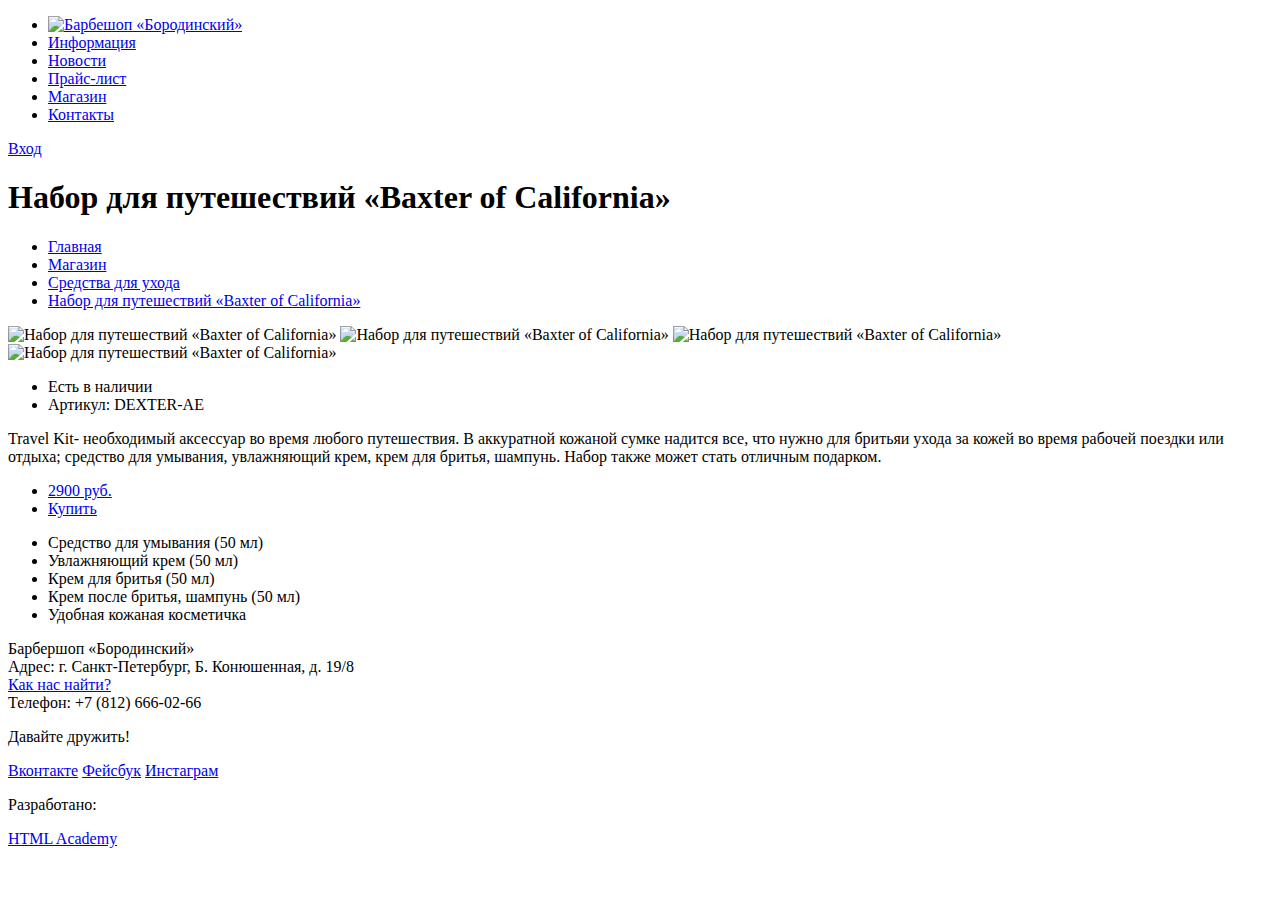
==== catalog-item.html @ 82d28aa1 "страница товара" ====
<!DOCTYPE html>
<html lang="ru">
<head>
	<meta charset="UTF-8">
	<title>Барбершоп «Бородинский»</title>
</head>
<body>
	<header class="main-header">
		<div class="container">
			<nav class="main-navigation">
				<ul>
					<li>
						<a href="index.html"><img src="http://placehold.it/150x100" alt="Барбешоп «Бородинский»"></a>
					</li>
					<li>
						<a href="#">Информация</a>
					</li>
					<li>
						<a href="#">Новости</a>
					</li>
					<li>
						<a href="#">Прайс-лист</a>
					</li>
					<li>
						<a href="#">Магазин</a>
					</li>
					<li>
						<a href="#">Контакты</a>
					</li>
				</ul>
			</nav>
			<div class="user-block">
				<a class="login" href="#">Вход</a>
			</div>
		</div>
	</header>
	<main class="container">
		<h1>Набор для путешествий «Baxter of California»</h1>
		<ul class="breadcrumbs">
			<li>
				<a href="index.html">Главная</a>
			</li>
			<li>
				<a href="#">Магазин</a>
			</li>
			<li>
				<a href="#">Средства для ухода</a>
			</li>
			<li>
				<a href="#">Набор для путешествий «Baxter of California»</a>
			</li>
		</ul>
		<div class="product-box">
			<img src="http://placehold.it/300x400" alt="Набор для путешествий «Baxter of California»">
			<img src="http://placehold.it/150x100" alt="Набор для путешествий «Baxter of California»">
			<img src="http://placehold.it/150x100" alt="Набор для путешествий «Baxter of California»">
			<img src="http://placehold.it/150x100" alt="Набор для путешествий «Baxter of California»">
		</div>
		<div class="info">
			<ul>
				<li>Есть в наличии</li>
				<li>Артикул: DEXTER-AE</li>
			</ul>
			<p>
				Travel Kit- необходимый аксессуар во время любого путешествия. В аккуратной кожаной сумке надится все, что нужно для бритьяи ухода за кожей во время рабочей поездки или отдыха; средство для умывания, увлажняющий крем, крем для бритья, шампунь. Набор также может стать отличным подарком.
			</p>
			<ul class="price">
				<li>
					<a href="#">2900 руб.</a>
				</li>
				<li>
					<a href="#">Купить</a>
				</li>
			</ul>
			<ul class="product-item">
				<li>Средство для умывания (50 мл)</li>
				<li>Увлажняющий крем (50 мл)</li>
				<li>Крем для бритья (50 мл)</li>
				<li>Крем после бритья, шампунь (50 мл)</li>
				<li>Удобная кожаная косметичка</li>
			</ul>
		</div>
	</main>
	<footer class="main-footer">
      <div class="container">
        <section class="footer-contacts">
          Барбершоп «Бородинский»<br>
          Адрес: г. Санкт-Петербург, Б. Конюшенная, д. 19/8<br>
          <a href="#">Как нас найти?</a><br>
          Телефон: +7 (812) 666-02-66
        </section>
        <section class="footer-social">
          <p>Давайте дружить!</p>
          <a class="social-btn social-btn-vk" href="#">Вконтакте</a>
          <a class="social-btn social-btn-fb" href="#">Фейсбук</a>
          <a class="social-btn social-btn-inst" href="#">Инстаграм</a>
        </section>
        <section class="footer-copyright">
          <p>Разработано:</p>
          <a class="btn" href="https://htmlacademy.ru">HTML Academy</a>
        </section>
      </div>
    </footer>
</body>
</html>
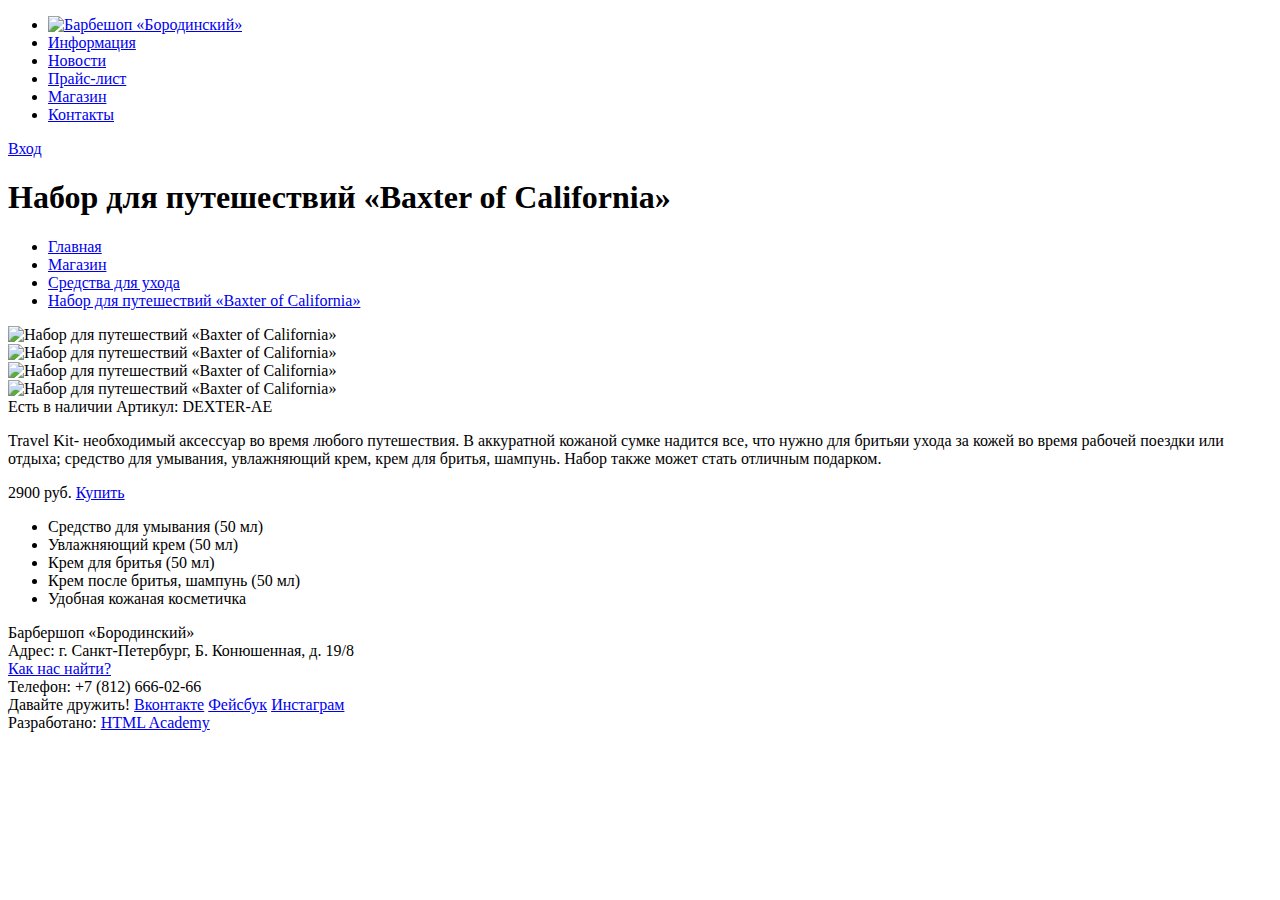
==== commit 6558a798: "старница товара (исправлено)" ====
--- a/catalog-item.html
+++ b/catalog-item.html
@@ -50,28 +50,32 @@
 				<a href="#">Набор для путешествий «Baxter of California»</a>
 			</li>
 		</ul>
-		<div class="product-box">
-			<img src="http://placehold.it/300x400" alt="Набор для путешествий «Baxter of California»">
-			<img src="http://placehold.it/150x100" alt="Набор для путешествий «Baxter of California»">
-			<img src="http://placehold.it/150x100" alt="Набор для путешествий «Baxter of California»">
-			<img src="http://placehold.it/150x100" alt="Набор для путешествий «Baxter of California»">
+		<div class="product-gallery">
+			<div class="img-wrapper">
+				<img src="http://placehold.it/300x400" alt="Набор для путешествий «Baxter of California»">
+			</div>
+			<div class="img-wrapper">
+				<img src="http://placehold.it/150x100" alt="Набор для путешествий «Baxter of California»">
+			</div>
+			<div class="img-wrapper">
+				<img src="http://placehold.it/150x100" alt="Набор для путешествий «Baxter of California»">
+			</div>
+			<div class="img-wrapper">
+				<img src="http://placehold.it/150x100" alt="Набор для путешествий «Baxter of California»">
+			</div>
 		</div>
 		<div class="info">
-			<ul>
-				<li>Есть в наличии</li>
-				<li>Артикул: DEXTER-AE</li>
-			</ul>
+				<span>Есть в наличии</span>
+				<span>Артикул: DEXTER-AE</span>
+			<div class="description-wrapper">	
 			<p>
 				Travel Kit- необходимый аксессуар во время любого путешествия. В аккуратной кожаной сумке надится все, что нужно для бритьяи ухода за кожей во время рабочей поездки или отдыха; средство для умывания, увлажняющий крем, крем для бритья, шампунь. Набор также может стать отличным подарком.
 			</p>
-			<ul class="price">
-				<li>
-					<a href="#">2900 руб.</a>
-				</li>
-				<li>
+			</div>
+				<div class="price-wrapper">
+					<span>2900 руб.</span>
 					<a href="#">Купить</a>
-				</li>
-			</ul>
+				</div>
 			<ul class="product-item">
 				<li>Средство для умывания (50 мл)</li>
 				<li>Увлажняющий крем (50 мл)</li>
@@ -84,19 +88,19 @@
 	<footer class="main-footer">
       <div class="container">
         <section class="footer-contacts">
-          Барбершоп «Бородинский»<br>
-          Адрес: г. Санкт-Петербург, Б. Конюшенная, д. 19/8<br>
+          <span>Барбершоп «Бородинский»</span><br>
+          <span>Адрес: г. Санкт-Петербург, Б. Конюшенная, д. 19/8</span><br>
           <a href="#">Как нас найти?</a><br>
-          Телефон: +7 (812) 666-02-66
+          <span>Телефон: +7 (812) 666-02-66</span>
         </section>
         <section class="footer-social">
-          <p>Давайте дружить!</p>
+          <span>Давайте дружить!</span>
           <a class="social-btn social-btn-vk" href="#">Вконтакте</a>
           <a class="social-btn social-btn-fb" href="#">Фейсбук</a>
           <a class="social-btn social-btn-inst" href="#">Инстаграм</a>
         </section>
         <section class="footer-copyright">
-          <p>Разработано:</p>
+          <span>Разработано:</span>
           <a class="btn" href="https://htmlacademy.ru">HTML Academy</a>
         </section>
       </div>
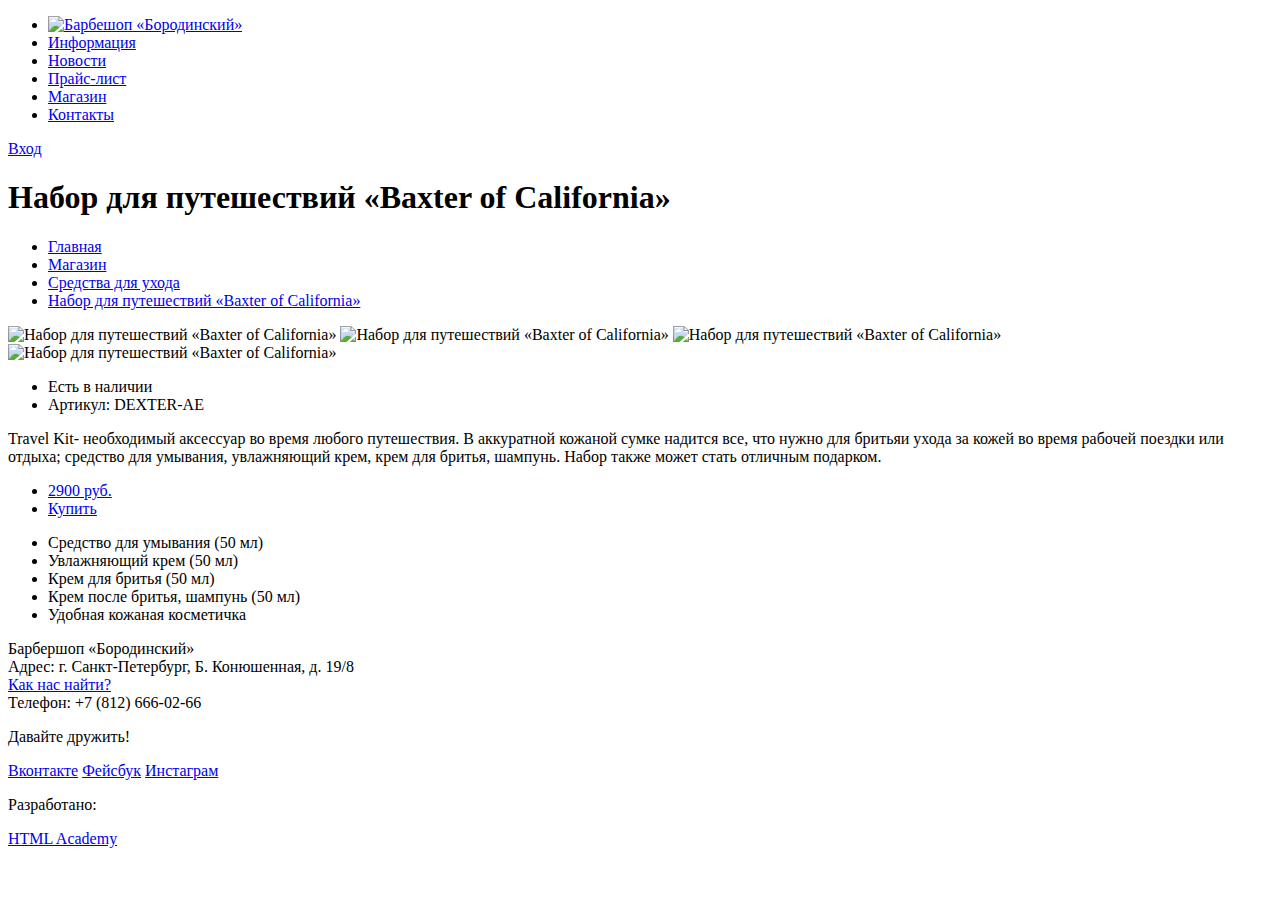
==== commit 7459c975: "Revert "старница товара (исправлено)"" ====
--- a/catalog-item.html
+++ b/catalog-item.html
@@ -50,32 +50,28 @@
 				<a href="#">Набор для путешествий «Baxter of California»</a>
 			</li>
 		</ul>
-		<div class="product-gallery">
-			<div class="img-wrapper">
-				<img src="http://placehold.it/300x400" alt="Набор для путешествий «Baxter of California»">
-			</div>
-			<div class="img-wrapper">
-				<img src="http://placehold.it/150x100" alt="Набор для путешествий «Baxter of California»">
-			</div>
-			<div class="img-wrapper">
-				<img src="http://placehold.it/150x100" alt="Набор для путешествий «Baxter of California»">
-			</div>
-			<div class="img-wrapper">
-				<img src="http://placehold.it/150x100" alt="Набор для путешествий «Baxter of California»">
-			</div>
+		<div class="product-box">
+			<img src="http://placehold.it/300x400" alt="Набор для путешествий «Baxter of California»">
+			<img src="http://placehold.it/150x100" alt="Набор для путешествий «Baxter of California»">
+			<img src="http://placehold.it/150x100" alt="Набор для путешествий «Baxter of California»">
+			<img src="http://placehold.it/150x100" alt="Набор для путешествий «Baxter of California»">
 		</div>
 		<div class="info">
-				<span>Есть в наличии</span>
-				<span>Артикул: DEXTER-AE</span>
-			<div class="description-wrapper">	
+			<ul>
+				<li>Есть в наличии</li>
+				<li>Артикул: DEXTER-AE</li>
+			</ul>
 			<p>
 				Travel Kit- необходимый аксессуар во время любого путешествия. В аккуратной кожаной сумке надится все, что нужно для бритьяи ухода за кожей во время рабочей поездки или отдыха; средство для умывания, увлажняющий крем, крем для бритья, шампунь. Набор также может стать отличным подарком.
 			</p>
-			</div>
-				<div class="price-wrapper">
-					<span>2900 руб.</span>
+			<ul class="price">
+				<li>
+					<a href="#">2900 руб.</a>
+				</li>
+				<li>
 					<a href="#">Купить</a>
-				</div>
+				</li>
+			</ul>
 			<ul class="product-item">
 				<li>Средство для умывания (50 мл)</li>
 				<li>Увлажняющий крем (50 мл)</li>
@@ -88,19 +84,19 @@
 	<footer class="main-footer">
       <div class="container">
         <section class="footer-contacts">
-          <span>Барбершоп «Бородинский»</span><br>
-          <span>Адрес: г. Санкт-Петербург, Б. Конюшенная, д. 19/8</span><br>
+          Барбершоп «Бородинский»<br>
+          Адрес: г. Санкт-Петербург, Б. Конюшенная, д. 19/8<br>
           <a href="#">Как нас найти?</a><br>
-          <span>Телефон: +7 (812) 666-02-66</span>
+          Телефон: +7 (812) 666-02-66
         </section>
         <section class="footer-social">
-          <span>Давайте дружить!</span>
+          <p>Давайте дружить!</p>
           <a class="social-btn social-btn-vk" href="#">Вконтакте</a>
           <a class="social-btn social-btn-fb" href="#">Фейсбук</a>
           <a class="social-btn social-btn-inst" href="#">Инстаграм</a>
         </section>
         <section class="footer-copyright">
-          <span>Разработано:</span>
+          <p>Разработано:</p>
           <a class="btn" href="https://htmlacademy.ru">HTML Academy</a>
         </section>
       </div>
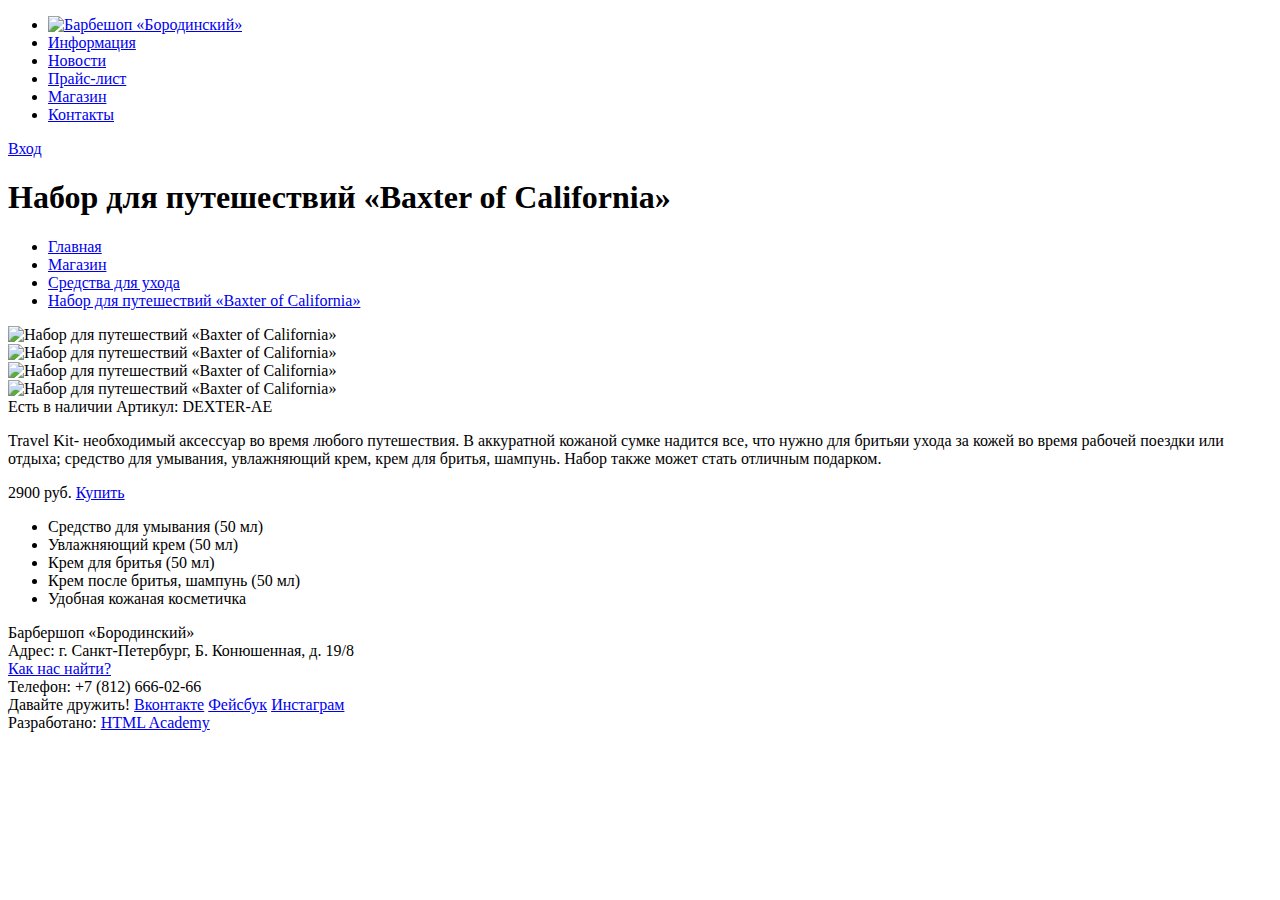
==== commit 53480311: "Исправлено" ====
--- a/catalog-item.html
+++ b/catalog-item.html
@@ -50,28 +50,28 @@
 				<a href="#">Набор для путешествий «Baxter of California»</a>
 			</li>
 		</ul>
-		<div class="product-box">
-			<img src="http://placehold.it/300x400" alt="Набор для путешествий «Baxter of California»">
-			<img src="http://placehold.it/150x100" alt="Набор для путешествий «Baxter of California»">
-			<img src="http://placehold.it/150x100" alt="Набор для путешествий «Baxter of California»">
-			<img src="http://placehold.it/150x100" alt="Набор для путешествий «Baxter of California»">
+		<div class="product-gallery">
+			<div class="img-wrapper">
+				<img src="http://placehold.it/300x400" alt="Набор для путешествий «Baxter of California»">
+			</div>	
+			<div class="img-wrapper">
+				<img src="http://placehold.it/150x100" alt="Набор для путешествий «Baxter of California»">
+			</div>
+			<div class="img-wrapper">	
+				<img src="http://placehold.it/150x100" alt="Набор для путешествий «Baxter of California»">
+			</div>
+			<div class="img-wrapper">	
+				<img src="http://placehold.it/150x100" alt="Набор для путешествий «Baxter of California»">
+			</div>	
 		</div>
 		<div class="info">
-			<ul>
-				<li>Есть в наличии</li>
-				<li>Артикул: DEXTER-AE</li>
-			</ul>
+				<span>Есть в наличии</span>
+				<span>Артикул: DEXTER-AE</span>
 			<p>
 				Travel Kit- необходимый аксессуар во время любого путешествия. В аккуратной кожаной сумке надится все, что нужно для бритьяи ухода за кожей во время рабочей поездки или отдыха; средство для умывания, увлажняющий крем, крем для бритья, шампунь. Набор также может стать отличным подарком.
 			</p>
-			<ul class="price">
-				<li>
-					<a href="#">2900 руб.</a>
-				</li>
-				<li>
-					<a href="#">Купить</a>
-				</li>
-			</ul>
+				<span>2900 руб.</span>
+				<a href="#">Купить</a>
 			<ul class="product-item">
 				<li>Средство для умывания (50 мл)</li>
 				<li>Увлажняющий крем (50 мл)</li>
@@ -84,19 +84,19 @@
 	<footer class="main-footer">
       <div class="container">
         <section class="footer-contacts">
-          Барбершоп «Бородинский»<br>
-          Адрес: г. Санкт-Петербург, Б. Конюшенная, д. 19/8<br>
+         <span> Барбершоп «Бородинский»</span><br>
+          <span>Адрес: г. Санкт-Петербург, Б. Конюшенная, д. 19/8</span><br>
           <a href="#">Как нас найти?</a><br>
-          Телефон: +7 (812) 666-02-66
+          <span>Телефон: +7 (812) 666-02-66</span>
         </section>
         <section class="footer-social">
-          <p>Давайте дружить!</p>
+          <span>Давайте дружить!</span>
           <a class="social-btn social-btn-vk" href="#">Вконтакте</a>
           <a class="social-btn social-btn-fb" href="#">Фейсбук</a>
           <a class="social-btn social-btn-inst" href="#">Инстаграм</a>
         </section>
         <section class="footer-copyright">
-          <p>Разработано:</p>
+          <span>Разработано:</span>
           <a class="btn" href="https://htmlacademy.ru">HTML Academy</a>
         </section>
       </div>
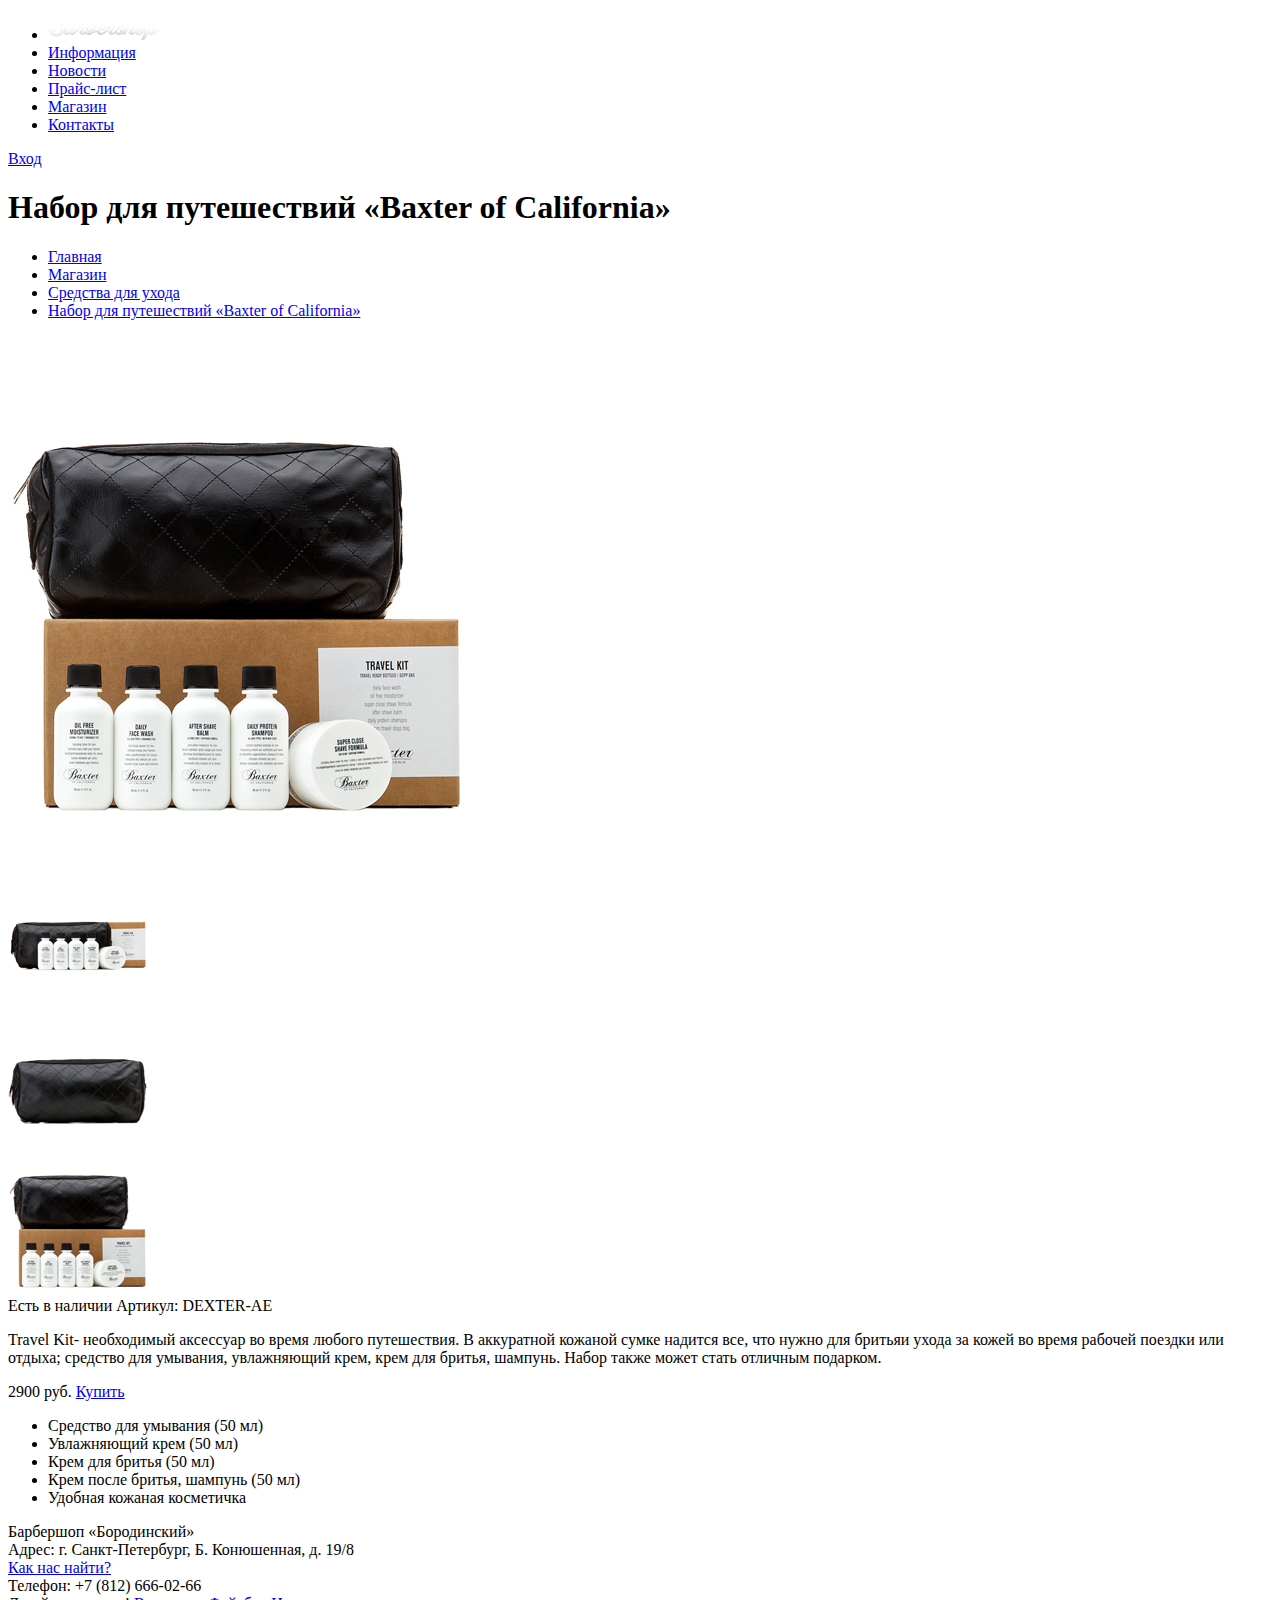
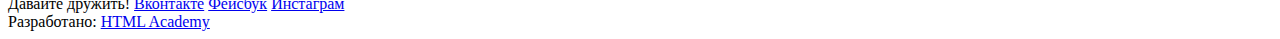
==== commit a023cf79: "графика и базовые стили" ====
--- a/catalog-item.html
+++ b/catalog-item.html
@@ -10,7 +10,7 @@
 			<nav class="main-navigation">
 				<ul>
 					<li>
-						<a href="index.html"><img src="http://placehold.it/150x100" alt="Барбешоп «Бородинский»"></a>
+						<a href="index.html"><img src="img/logo.png" width="111" height="24" alt="Барбешоп «Бородинский»"></a>
 					</li>
 					<li>
 						<a href="#">Информация</a>
@@ -52,16 +52,16 @@
 		</ul>
 		<div class="product-gallery">
 			<div class="img-wrapper">
-				<img src="http://placehold.it/300x400" alt="Набор для путешествий «Baxter of California»">
+				<img src="img/baxter-main-photo.jpg" width="460" height="498" alt="Набор для путешествий «Baxter of California»">
 			</div>	
 			<div class="img-wrapper">
-				<img src="http://placehold.it/150x100" alt="Набор для путешествий «Baxter of California»">
+				<img src="img/baxter-photo-1.jpg" width="140" height="149" alt="Набор для путешествий «Baxter of California»">
 			</div>
 			<div class="img-wrapper">	
-				<img src="http://placehold.it/150x100" alt="Набор для путешествий «Baxter of California»">
+				<img src="img/baxter-photo-2.jpg" width="140" height="149" alt="Набор для путешествий «Baxter of California»">
 			</div>
 			<div class="img-wrapper">	
-				<img src="http://placehold.it/150x100" alt="Набор для путешествий «Baxter of California»">
+				<img src="img/baxter-photo-3.jpg" width="140" height="149" alt="Набор для путешествий «Baxter of California»">
 			</div>	
 		</div>
 		<div class="info">
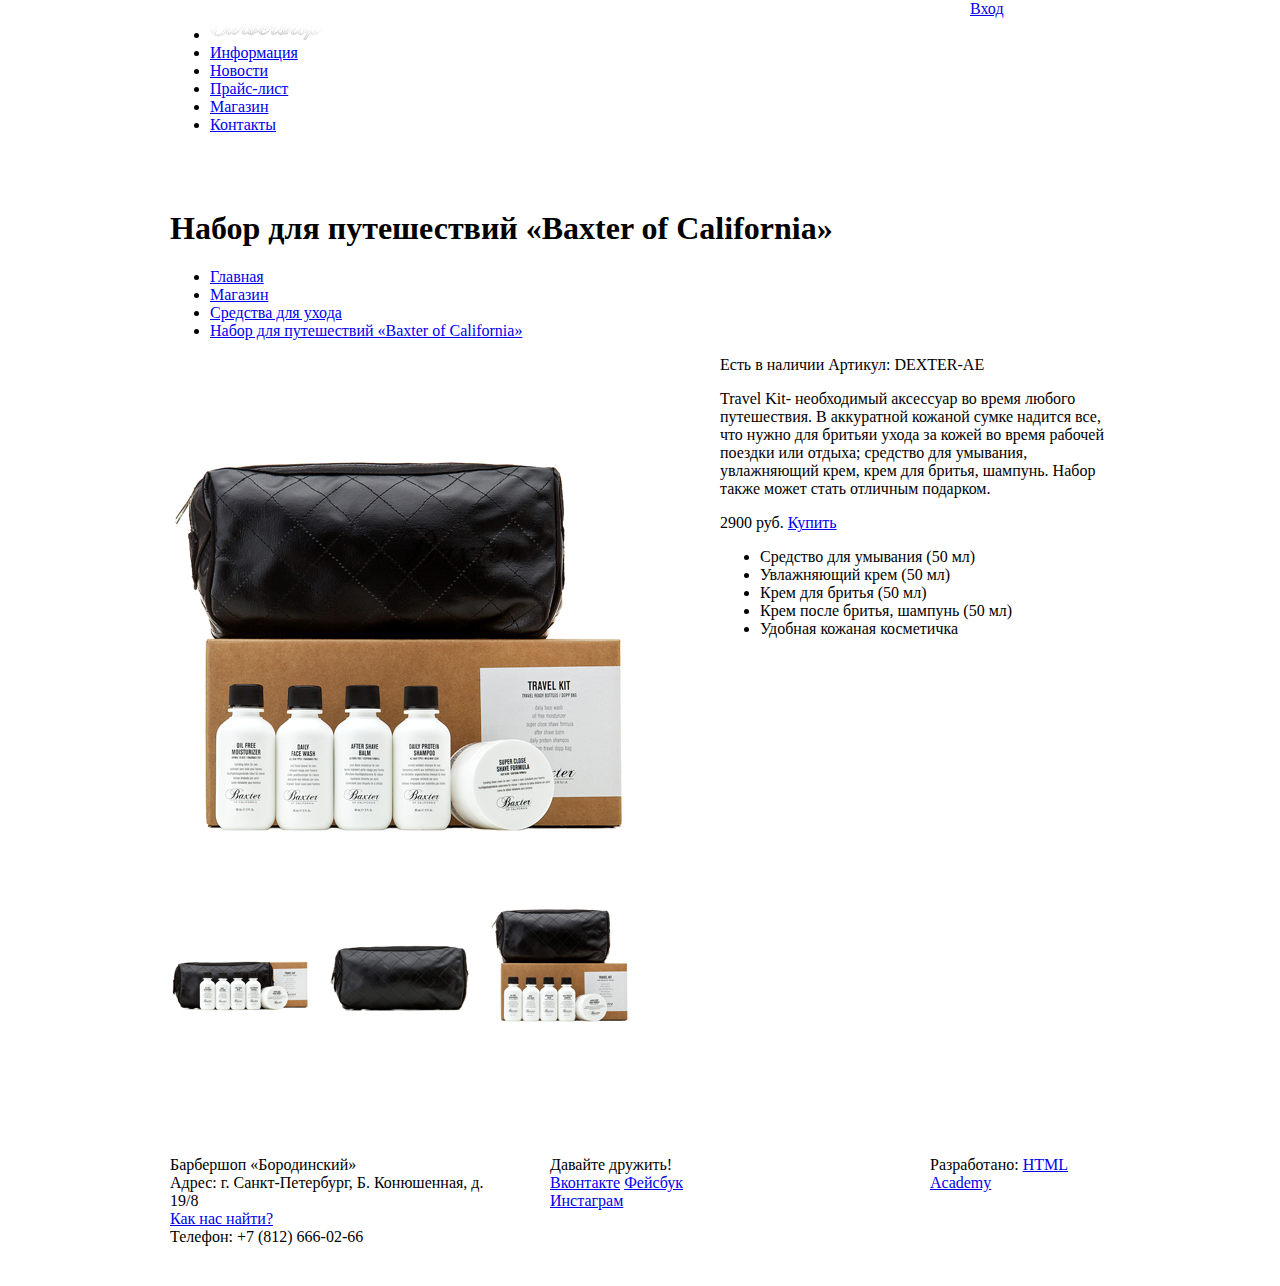
==== commit f4f011dc: "Сетка барбершопа" ====
--- a/catalog-item.html
+++ b/catalog-item.html
@@ -3,10 +3,11 @@
 <head>
 	<meta charset="UTF-8">
 	<title>Барбершоп «Бородинский»</title>
+	<link rel="stylesheet" href="css/style.css">
 </head>
 <body>
 	<header class="main-header">
-		<div class="container">
+		<div class="container clearfix">
 			<nav class="main-navigation">
 				<ul>
 					<li>
@@ -34,7 +35,7 @@
 			</div>
 		</div>
 	</header>
-	<main class="container">
+	<main class="container clearfix">
 		<h1>Набор для путешествий «Baxter of California»</h1>
 		<ul class="breadcrumbs">
 			<li>
@@ -51,7 +52,7 @@
 			</li>
 		</ul>
 		<div class="product-gallery">
-			<div class="img-wrapper">
+			<div class="main-img-wrapper">
 				<img src="img/baxter-main-photo.jpg" width="460" height="498" alt="Набор для путешествий «Baxter of California»">
 			</div>	
 			<div class="img-wrapper">
@@ -82,7 +83,7 @@
 		</div>
 	</main>
 	<footer class="main-footer">
-      <div class="container">
+      <div class="container clearfix">
         <section class="footer-contacts">
          <span> Барбершоп «Бородинский»</span><br>
           <span>Адрес: г. Санкт-Петербург, Б. Конюшенная, д. 19/8</span><br>
--- a/css/style.css
+++ b/css/style.css
@@ -0,0 +1,153 @@
+html,
+body {
+  min-width: 1122px;
+  margin: 0;
+  padding: 0;
+}
+
+.clearfix::after {
+  content: "";
+
+  display: table;
+  clear: both;
+}
+
+.container {
+  width: 940px;
+  margin: 0 auto;
+  padding: 0 10px;
+}
+
+.main-header {
+  margin-bottom: 60px;
+}
+
+.main-navigation {
+  float: left;
+  width: 780px;
+  min-height: 70px;
+}
+
+.user-block {
+  float: right;
+  width: 140px;
+  min-height: 70px;
+}
+
+.index-logo {
+  width: 368px;
+  min-height: 204px;
+  margin-right: auto;
+  margin-left: auto;
+  margin-bottom: 25px;
+}
+
+.features {
+  margin-bottom: 80px;
+}
+
+.features-item {
+  float: left;
+  width: 300px;
+  min-height: 175px;
+  margin-right: 20px;
+}
+
+.features-item:last-child {
+  margin-right: 0;
+}
+
+.index-content {
+  margin-bottom: 35px;
+  padding: 50px 80px;
+}
+
+.index-content-left {
+  float: left;
+  width: 380px;
+  min-height: 330px;
+}
+
+.index-content-right {
+  float: right;
+  width: 300px;
+  min-height: 330px;
+}
+
+.main-footer {
+  margin-top: 65px;
+  padding-top: 60px;
+  padding-bottom: 40px;
+}
+
+.footer-contacts {
+  float: left;
+  width: 320px;
+  margin-right: 60px;
+  min-height: 90px;
+}
+
+.footer-social {
+  float: left;
+  width: 180px;
+  min-height: 90px;
+}
+
+.footer-copyright {
+  float: right;
+  width: 180px;
+  min-height: 90px;
+}
+
+.product-gallery {
+	float: left;
+	width: 460px;
+	min-height: 670px;
+}
+
+.info {
+	float: right;
+	width: 390px;
+}
+
+.main-img-wrapper {
+	margin-bottom: 20px;
+}
+
+.img-wrapper {
+	float: left;
+	margin-right: 20px;
+}
+.img-wrapper:last-child {
+	margin-right: 0;
+}
+
+.filter {
+	float: left;
+	width: 220px;
+}
+
+.products {
+	float: right;
+	width: 700px;
+}
+
+article {
+	float: left;
+	width: 220px;
+	min-height: 286px;
+	margin-right: 20px;
+	margin-bottom: 20px;
+}
+
+article:nth-child(3n) {
+	margin-right: 0;
+}
+
+.navigation {
+	clear: both;
+}
+
+fieldset {
+	margin-bottom: 55px;
+}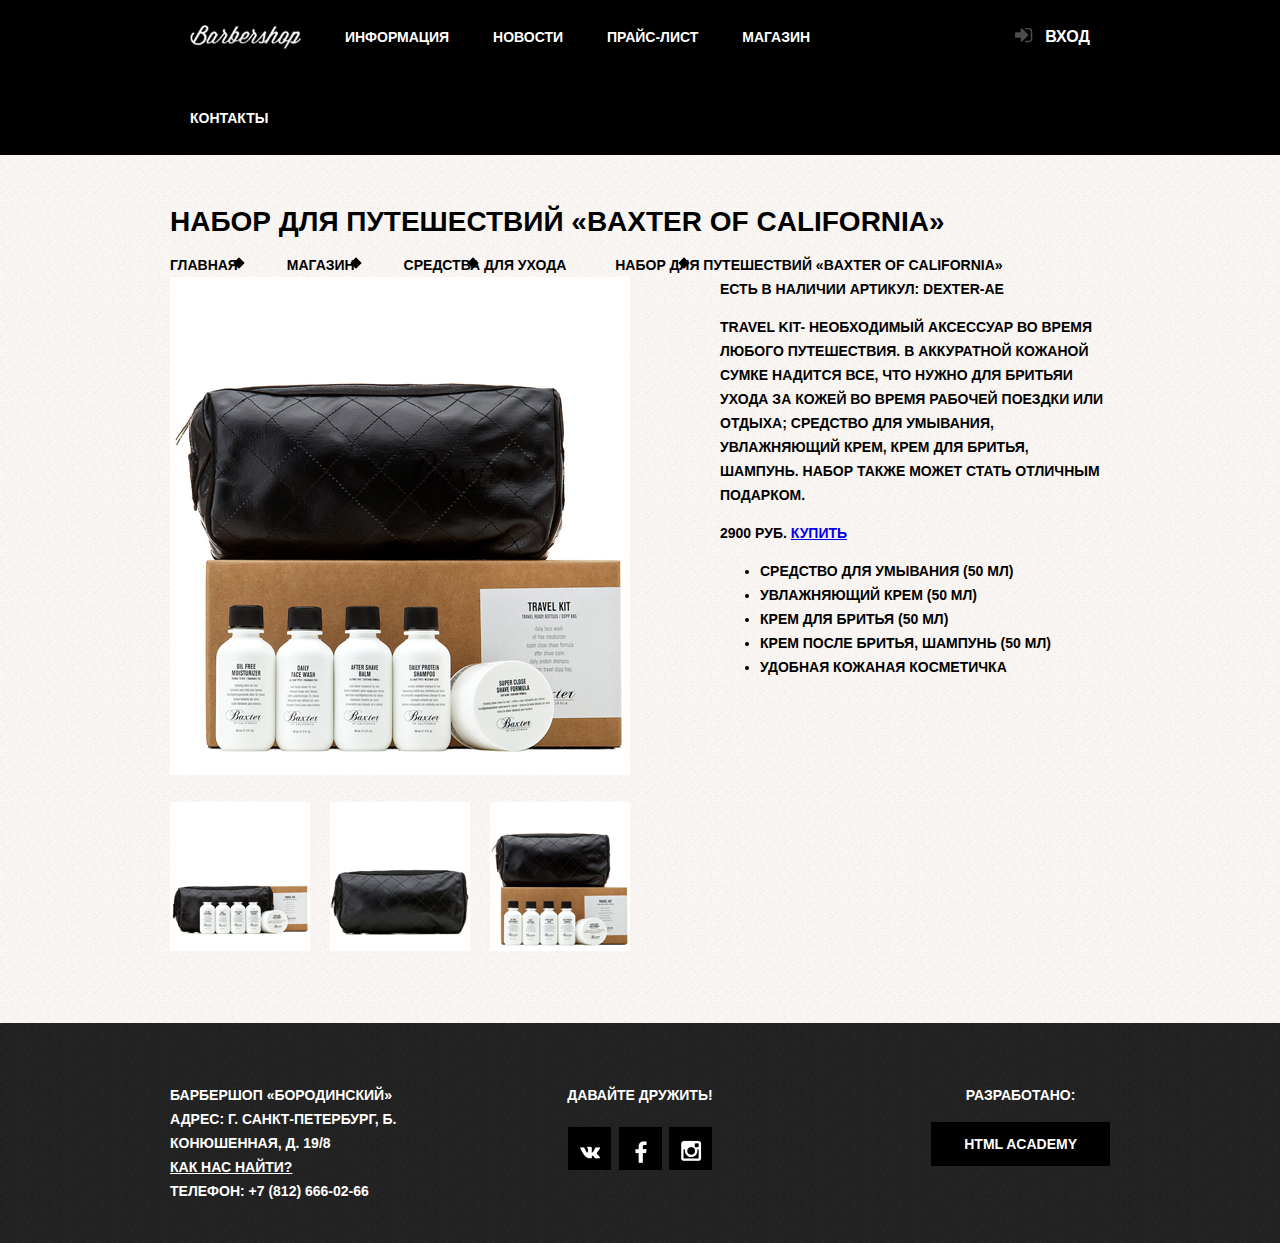
==== commit 1efb5ecc: "shop-page" ====
--- a/catalog-item.html
+++ b/catalog-item.html
@@ -5,7 +5,7 @@
 	<title>Барбершоп «Бородинский»</title>
 	<link rel="stylesheet" href="css/style.css">
 </head>
-<body>
+<body class="inner-page">
 	<header class="main-header">
 		<div class="container clearfix">
 			<nav class="main-navigation">
--- a/css/style.css
+++ b/css/style.css
@@ -1,8 +1,16 @@
 html,
 body {
-  min-width: 1122px;
+  min-width: 960px;
   margin: 0;
   padding: 0;
+
+  font-weight: bold;
+  font-size: 14px;
+  line-height: 24px;
+  font-family: "PT Sans Narrow", "Tahoma", sans-serif;
+  color: #fff;
+  text-transform: uppercase;
+  background: #000 url("../img/index-bg.jpg") no-repeat center top;
 }
 
 .clearfix::after {
@@ -20,6 +28,9 @@
 
 .main-header {
   margin-bottom: 60px;
+
+  color: #fff;
+  background-color: #000;
 }
 
 .main-navigation {
@@ -28,10 +39,62 @@
   min-height: 70px;
 }
 
+.main-navigation ul {
+  margin: 0;
+  padding: 0;
+  list-style: none;
+}
+
+.main-navigation li {
+  display: inline-block;
+  vertical-align: top;
+}
+
+.main-navigation a {
+  display: block;
+  padding: 25px 20px;
+  color: #fff;
+  text-decoration: none;
+}
+
+.main-navigation a:hover {
+   background-color: #242424;
+}
+
 .user-block {
   float: right;
-  width: 140px;
-  min-height: 70px;
+  max-width: 140px;
+}
+
+.login {
+  position: relative;
+  display: inline-block;
+  padding: 27px 20px;
+  padding-left: 50px;
+  font-size: 16px;
+  line-height: 20px;
+  color: #fff;
+  text-decoration: none;
+}
+
+.login:hover {
+  background-color: #242424;
+}
+
+.login::before {
+  content: "";
+  position: absolute;
+  top: 28px;
+  left: 20px;
+  width: 18px;
+  height: 18px;
+  background: transparent url("../img/sprite.png") no-repeat;
+  background-position: -6px 0px;
+  opacity: .3;
+}
+
+.login:hover::before {
+  opacity: 1;
 }
 
 .index-logo {
@@ -42,6 +105,11 @@
   margin-bottom: 25px;
 }
 
+.index-logo img {
+  width: 368px;
+  height: 204px;
+}
+
 .features {
   margin-bottom: 80px;
 }
@@ -49,17 +117,46 @@
 .features-item {
   float: left;
   width: 300px;
-  min-height: 175px;
   margin-right: 20px;
+  text-align: center;
 }
 
 .features-item:last-child {
   margin-right: 0;
+}
+
+.features-name {
+  position: relative;
+  display: block;
+  margin-bottom: 30px;
+  padding-bottom: 30px;
+  font-size: 30px;
+  line-height: 42px;
+}
+
+.features-name::after {
+  content: "";
+  position: absolute;
+  bottom: 0;
+  left: 50%;
+  margin-left: -10px;
+  width: 20px;
+  height: 20px;
+  display: block;
+  background-color: #fff;
+  transform: rotate(45deg);
+  }
+
+.features-item p {
+  margin: 10px;
+  margin-bottom: 0;
 }
 
 .index-content {
   margin-bottom: 35px;
   padding: 50px 80px;
+  color: #000;
+  background: url("../img/border-block.png") no-repeat center,#f8f5f2 url("../img/bg.jpg");
 }
 
 .index-content-left {
@@ -74,10 +171,130 @@
   min-height: 330px;
 }
 
+.index-content-title {
+  font-size: 30px;
+  line-height: 42px;
+  margin: 0;
+  margin-bottom: 25px;
+}
+
+.index-content p {
+  margin: 0;
+  margin-bottom: 25px;
+}
+
+.news-preview {
+  margin: 0;
+  padding: 0;
+  padding-right: 35px;
+  list-style: none;
+}
+
+.news-preview li {
+  margin-bottom: 25px;
+}
+
+.news-preview p {
+  margin-bottom: 0;
+}
+
+.news-preview time {
+  text-transform: none;
+}
+
+.btn {
+  display: inline-block;
+  padding: 10px 33px;
+  margin-right: 16px;
+  font-weight: bold;
+  font-size: 14px;
+  line-height: 24px;
+  font-family: "PT Sans Narrow", "Tahoma",sans-serif;
+  color: #fff;
+  vertical-align: top;
+  text-align: center;
+  text-transform: uppercase;
+  text-decoration: none;
+  background-color: #000;
+  border: none;
+  outline: none;
+  cursor: pointer;
+}
+
+.btn:hover {
+  background-color: #663d15;
+}
+
+.gallery {
+  position: relative;
+  height: 260px;
+}
+
+.gallery-content {
+  height: 164px;
+  margin: 0;
+}
+
+.gallery-content img {
+  width: 286px;
+  height: 164px;
+}
+
+.gallery .btn {
+  position: absolute;
+  bottom: 0;
+  width: 140px;
+  margin: 0;
+}
+
+.gallery-prev {
+  left: 0;
+}
+
+.gallery-next {
+  right: 0;
+}
+
+.btn.disabled,
+.bth:disabled {
+  cursor: default;
+  opacity: .5;
+}
+
+.appointment-form input {
+  float: left;
+  width: 106px;
+  padding: 7px 15px;
+  margin-right: 20px;
+  margin-bottom: 20px;
+  font: inherit;
+  color: inherit;
+  text-transform: inherit;
+  background-color: #f9f6f3;
+  border: 2px solid #000;
+  outline: none;
+}
+
+.appointment-form input:nth-child(2n) {
+  margin-right: 0;
+}
+
+.appointment-form .btn {
+  clear: both;
+  width: 100%;
+}
+
+.appointment-form input:focus {
+  border: 2px solid #663d15;
+}
+
 .main-footer {
   margin-top: 65px;
   padding-top: 60px;
   padding-bottom: 40px;
+
+  color: #fff;
+  background: #252525 url("../img/pattern-black.jpg");
 }
 
 .footer-contacts {
@@ -87,16 +304,83 @@
   min-height: 90px;
 }
 
+.footer-contacts a {
+  color: #fff;
+}
+
+.footer-contacts a:hover {
+  text-decoration: none;
+}
+
 .footer-social {
   float: left;
   width: 180px;
-  min-height: 90px;
+  text-align: center;
 }
 
 .footer-copyright {
   float: right;
-  width: 180px;
-  min-height: 90px;
+  max-width: 180px;
+}
+
+.footer-social span {
+  display: block;
+  margin: 0;
+  margin-bottom: 15px;
+}
+
+.social-btn {
+  display: inline-block;
+  width: 43px;
+  height: 43px;
+  margin:  0 2px;
+  font-size: 0;
+  background: #000 url(../img/sprite.png) no-repeat center;
+  transition: background-position .5s, background-color .5s;
+}
+
+.social-btn:hover {
+  background-color: #fff;
+}
+
+.social-btn-vk {
+  background-position: 7px -15px;
+}
+
+.social-btn-fb {
+  background-position: 7px -55px;
+}
+
+.social-btn-inst {
+  background-position: 7px -100px;
+}
+
+.social-btn-vk:hover {
+  background-position: 7px -132px;
+}
+
+.social-btn-fb:hover {
+  background-position: 7px -175px;
+}
+
+.social-btn-inst:hover {
+  background-position: 7px -225px;
+}
+
+.footer-copyright span {
+  display: block;
+  margin: 0;
+  margin-bottom: 15px;
+  text-align: center;
+}
+
+.footer-copyright .btn {
+  margin-right: 0;
+}  
+
+.footer-copyright .btn:hover {
+  background-color: #fff;
+  color: #000;
 }
 
 .product-gallery {
@@ -110,6 +394,115 @@
 	width: 390px;
 }
 
+.main-navigation .logo-inner {
+  float: left;
+  width: 111px;
+  height: 20px; 
+  padding-top: 22px;
+}
+
+.main-navigation .logo-inner img {
+  width: 111px;
+  height: 24px;
+}
+
+.main-navigation .logo-inner:hover {
+  background: none;
+}
+
+.main-navigation .active {
+  position: relative;
+  background-color: none;
+}
+
+.main-navigation .active::after {
+  content: "";
+  position: absolute;
+  right: 20px;
+  bottom: 0;
+  left: 20px;
+  height: 5px;
+  background-color: #fff;
+}
+
+.main-navigation .active a:hover  {
+  background: none;
+}
+
+.inner-page {
+  color: #000;
+  background: #f8f3f0 url("../img/bg.jpg") repeat;
+}
+
+.main-header {
+  margin-bottom: 60px;
+
+  background-color: #000;
+}
+
+.inner-page .main-header {
+  margin-bottom: 55px;
+}
+
+.inner-page-title {
+  margin-bottom: 55px;
+}
+
+.inner-page-title h1 {
+  margin: 0;
+  margin-bottom: 20px;
+  padding: 0;
+  font-size: 30px;
+  line-height: 43px;
+}
+
+.breadcrumbs {
+  margin: 0;
+  padding: 0;
+
+  list-style: none;
+}
+
+.breadcrumbs li {
+  position: relative;
+  display: inline-block;
+  padding-right: 45px;
+}
+
+.breadcrumbs li::after {
+  content: "";
+  position: absolute;
+  top: 6px;
+  left: 65px;
+  width: 8px;
+  height: 8px;
+  
+  background-color: #000;
+  transform: rotate(45deg);
+}
+
+.breadcrumbs a {
+   color: #000;
+   text-decoration: none;
+}
+
+.breadcrumbs a:hover {
+  text-decoration: underline;
+}
+
+.breadcrumbs .current a{
+  color: #aba9a7;
+}
+
+.breadcrumbs .current a:hover {
+  text-decoration: none;
+  cursor: default;
+}
+
+.breadcrumbs .current::after {
+  display: none;
+}
+
 .main-img-wrapper {
 	margin-bottom: 20px;
 }
@@ -125,27 +518,167 @@
 .filter {
 	float: left;
 	width: 220px;
+  margin-top: 45px;
+}
+
+.makers fieldset {
+  border: none;
+  margin-bottom: -15px;
+}
+
+.makers ul > li {
+  list-style: none;
+  margin-left: -10px;
+  margin-bottom: 15px;
+  position: relative;
+}
+
+.makers button {
+   margin-top: 50px;
+}
+
+.makers input {
+  display: none;
+}
+
+.check input[type="checkbox"] + span {
+  position: absolute;
+  top: 1px;
+  left: -30px;
+  width: 15px;
+  height: 15px;
+  border: 2px solid #000000;
+}
+
+.check input[type="checkbox"]:checked + span::before,
+.check input[type="checkbox"]:checked + span::after {
+  content: "";
+  position: absolute;
+  top: 7px;
+  left: 0px;
+  width: 15px;
+  height: 2px;
+  background-color: #000000;
+}
+
+.check input[type="checkbox"]:checked + span::before {
+  transform: rotate(45deg);
+}
+
+.check input[type="checkbox"]:checked + span::after {
+  transform: rotate(-45deg);
+}
+
+.radio input[type="radio"] + span {
+  position: absolute;
+  top: 1px;
+  left: -30px;
+  width: 15px;
+  height: 15px;
+  border: 2px solid #000000;
+  border-radius: 50%;
+}
+
+.radio input[type="radio"]:checked + span::before,
+.radio input[type="radio"]:checked + span::after {
+  content: "";
+  position: absolute;
+  top: 3px;
+  left: 3px;
+  width: 9px;
+  height: 9px;
+  background-color: #000000;
+  border-radius: 50%;
 }
 
 .products {
 	float: right;
 	width: 700px;
-}
-
-article {
+  margin-top: 60px;
+}
+
+.products article {
 	float: left;
 	width: 220px;
 	min-height: 286px;
 	margin-right: 20px;
 	margin-bottom: 20px;
-}
-
-article:nth-child(3n) {
+  background-color: #fff;
+  box-shadow: 0 0 15px rgba(0, 1, 1, .2);
+  position: relative;
+}
+
+.products article:nth-child(3n) {
 	margin-right: 0;
 }
 
+.products p   {
+    padding-left: 20px;
+}
+
+.products p > a {
+  text-decoration: none;
+  color: #000;
+}
+
+.products .btn {
+  padding: 10px 20px;
+  position: absolute;
+  left: 120px;
+  bottom: 15px;
+}
+
+
+.products span {
+  float: left;
+  padding: 10px 27px;
+  background-color: #e5e5e5;
+  margin-left: 20px;
+  display: block;
+  position: absolute;
+  bottom: 15px;
+}
+
 .navigation {
+  margin-left: -40px;
 	clear: both;
+}
+
+.navigation li {
+  margin-top: 15px;
+    width: 44px;
+    height: 44px;
+    background-color: #000;
+    float: left;
+    margin-right: 10px;
+    list-style: none;
+}
+
+.navigation a {
+  position: relative;
+  top: 11px;
+  left: 16px;
+  text-decoration: none;
+  color: #fff;
+  font-size: 18px;
+  line-height: 24px;
+}
+
+.navigation .active-menu {
+  background-color: #fff;
+}
+
+.navigation .active-menu:hover {
+  background-color: #fff;
+}
+
+.navigation .active-menu a {
+  color: #000;
+}
+
+.navigation li:hover {
+  background-color: #663d15;
+  cursor: pointer;
 }
 
 fieldset {
